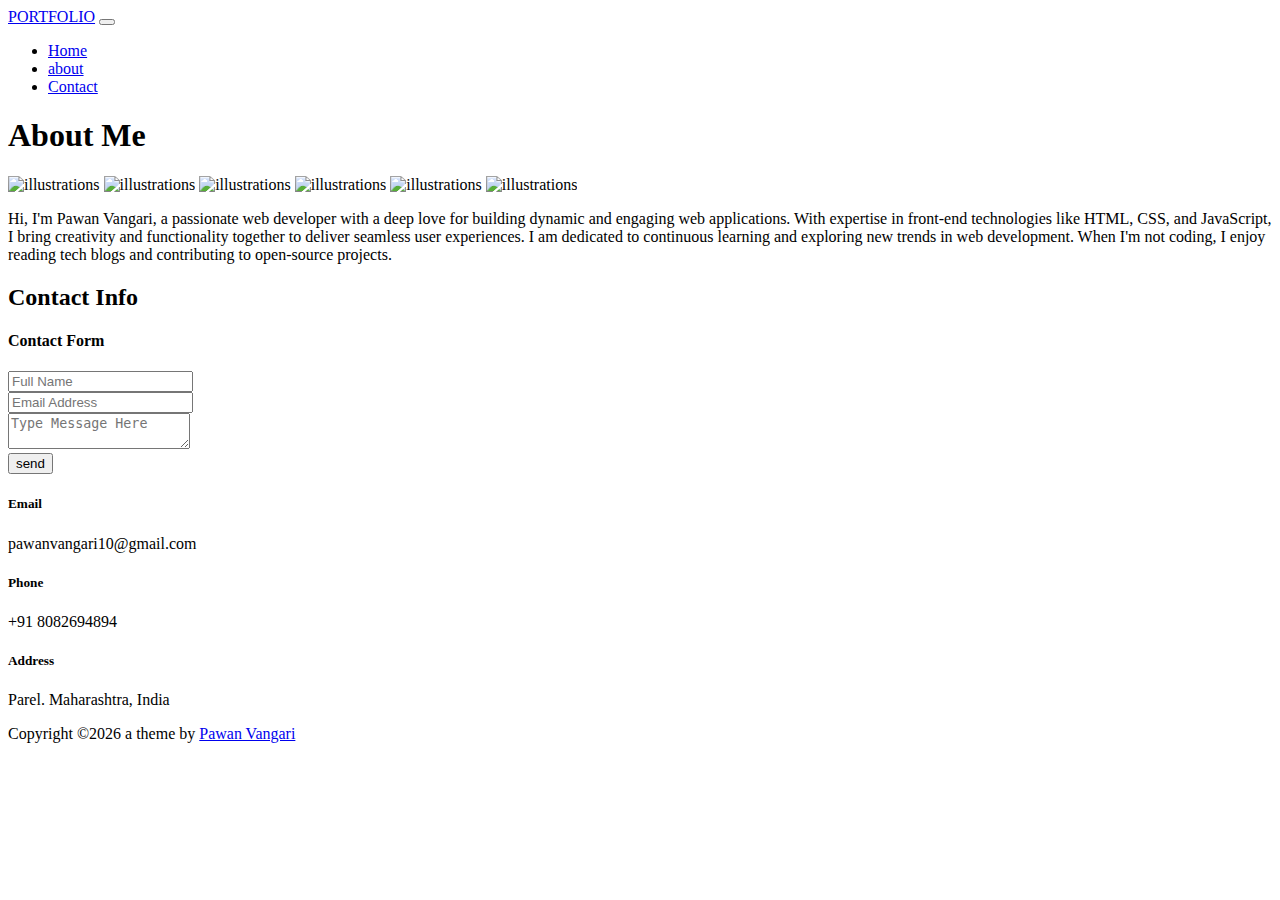
==== about.html @ 598837f6 "Add files via upload" ====
<!DOCTYPE html>
<html lang="zxx">

<head>
  <meta charset="utf-8">
  <title>Portfolio Template</title>

  <!-- mobile responsive meta -->
  <meta name="viewport" content="width=device-width, initial-scale=1">
  <meta name="viewport" content="width=device-width, initial-scale=1, maximum-scale=1">
  
  <!-- ** Plugins Needed for the Project ** -->
  <!-- Bootstrap -->
  <link rel="stylesheet" href="plugins/bootstrap/bootstrap.min.css">
  <!-- slick slider -->
  <link rel="stylesheet" href="plugins/slick/slick.css">
  <!-- themefy-icon -->
  <link rel="stylesheet" href="plugins/themify-icons/themify-icons.css">

  <!-- Main Stylesheet -->
  <link href="css/style.css" rel="stylesheet">
  
  <!--Favicon-->
  <link rel="shortcut icon" href="images/favicon.ico" type="image/x-icon">
  <link rel="icon" href="images/favicon.ico" type="image/x-icon">

</head>

<body>
  

<header class="navigation fixed-top">
  <nav class="navbar navbar-expand-lg navbar-dark">
    <a class="navbar-brand font-tertiary h3" href="index.html">PORTFOLIO</a>
    <button class="navbar-toggler" type="button" data-toggle="collapse" data-target="#navigation"
      aria-controls="navigation" aria-expanded="false" aria-label="Toggle navigation">
      <span class="navbar-toggler-icon"></span>
    </button>

    <div class="collapse navbar-collapse text-center" id="navigation">
      <ul class="navbar-nav ml-auto">
        <li class="nav-item active">
          <a class="nav-link" href="index.html">Home</a>
        </li>
        <li class="nav-item">
          <a class="nav-link" href="about.html">about</a>
        </li>
        <li class="nav-item">
          <a class="nav-link" href="contact.html">Contact</a>
        </li>
      </ul>
    </div>
  </nav>
</header>

<!-- page title -->
<section class="page-title-alt bg-primary position-relative">
  <div class="container">
    <div class="row">
      <div class="col-12">
        <h1 class="text-white font-tertiary">About Me</h1>
      </div>
    </div>
  </div>
  <!-- background shapes -->
  <img src="images/illustrations/leaf-bg-top.png" alt="illustrations" class="bg-shape-1 w-100">
  <img src="images/illustrations/dots-group-sm.png" alt="illustrations" class="bg-shape-2">
  <img src="images/illustrations/leaf-yellow.png" alt="illustrations" class="bg-shape-3">
  <img src="images/illustrations/leaf-orange.png" alt="illustrations" class="bg-shape-4">
  <img src="images/illustrations/dots-group-cyan.png" alt="illustrations" class="bg-shape-5">
  <img src="images/illustrations/leaf-cyan-lg.png" alt="illustrations" class="bg-shape-6">
</section>
<!-- /page title -->

<!-- about -->
<section class="section pt-5">
  <div class="container">
    <div class="row">
      <div class="col-md-8">
        <p class="font-secondary paragraph-lg text-dark">Hi, I'm <span class="highlight">Pawan Vangari</span>, a passionate web developer with a deep love for building dynamic and engaging web applications. 
          With expertise in front-end technologies like HTML, CSS, and JavaScript, I bring creativity and functionality together to deliver seamless user experiences.
          I am dedicated to continuous learning and exploring new trends in web development. When I'm not coding, I enjoy reading tech blogs and contributing to open-source projects.</p>
      </div>
    </div>
  </div>
</section>
<!-- /about -->

<!-- contact -->
<section class="section section-on-footer" data-background="images/backgrounds/bg-dots.png">
  <div class="container">
    <div class="row">
      <div class="col-12 text-center">
        <h2 class="section-title">Contact Info</h2>
      </div>
      <div class="col-lg-8 mx-auto">
        <div class="bg-white rounded text-center p-5 shadow-down">
          <h4 class="mb-80">Contact Form</h4>
          <form action="#" class="row">
            <div class="col-md-6">
              <input type="text" id="name" name="name" placeholder="Full Name" class="form-control px-0 mb-4">
            </div>
            <div class="col-md-6">
              <input type="email" id="email" name="email" placeholder="Email Address" class="form-control px-0 mb-4">
            </div>
            <div class="col-12">
              <textarea name="message" id="message" class="form-control px-0 mb-4"
                placeholder="Type Message Here"></textarea>
            </div>
            <div class="col-lg-6 col-10 mx-auto">
              <button class="btn btn-primary w-100">send</button>
            </div>
          </form>
        </div>
      </div>
    </div>
  </div>
</section>
<!-- /contact -->

<!-- footer -->
<footer class="bg-dark footer-section">
  <div class="section">
    <div class="container">
      <div class="row">
        <div class="col-md-4">
          <h5 class="text-light">Email</h5>
          <p class="text-white paragraph-lg font-secondary">pawanvangari10@gmail.com</p>
        </div>
        <div class="col-md-4">
          <h5 class="text-light">Phone</h5>
          <p class="text-white paragraph-lg font-secondary">+91 8082694894</p>
        </div>
        <div class="col-md-4">
          <h5 class="text-light">Address</h5>
          <p class="text-white paragraph-lg font-secondary">Parel. Maharashtra, India</p>
        </div>
      </div>
    </div>
  </div>
  <div class="border-top text-center border-dark py-5">
    <p class="mb-0 text-light">Copyright ©<script>
        var CurrentYear = new Date().getFullYear()
        document.write(CurrentYear)
      </script> a theme by <a href="themefisher.com">Pawan Vangari</a></p>
  </div>
</footer>
<!-- /footer -->

<!-- jQuery -->
<script src="plugins/jQuery/jquery.min.js"></script>
<!-- Bootstrap JS -->
<script src="plugins/bootstrap/bootstrap.min.js"></script>
<!-- slick slider -->
<script src="plugins/slick/slick.min.js"></script>
<!-- filter -->
<script src="plugins/shuffle/shuffle.min.js"></script>

<!-- Main Script -->
<script src="js/script.js"></script>

</body>
</html>
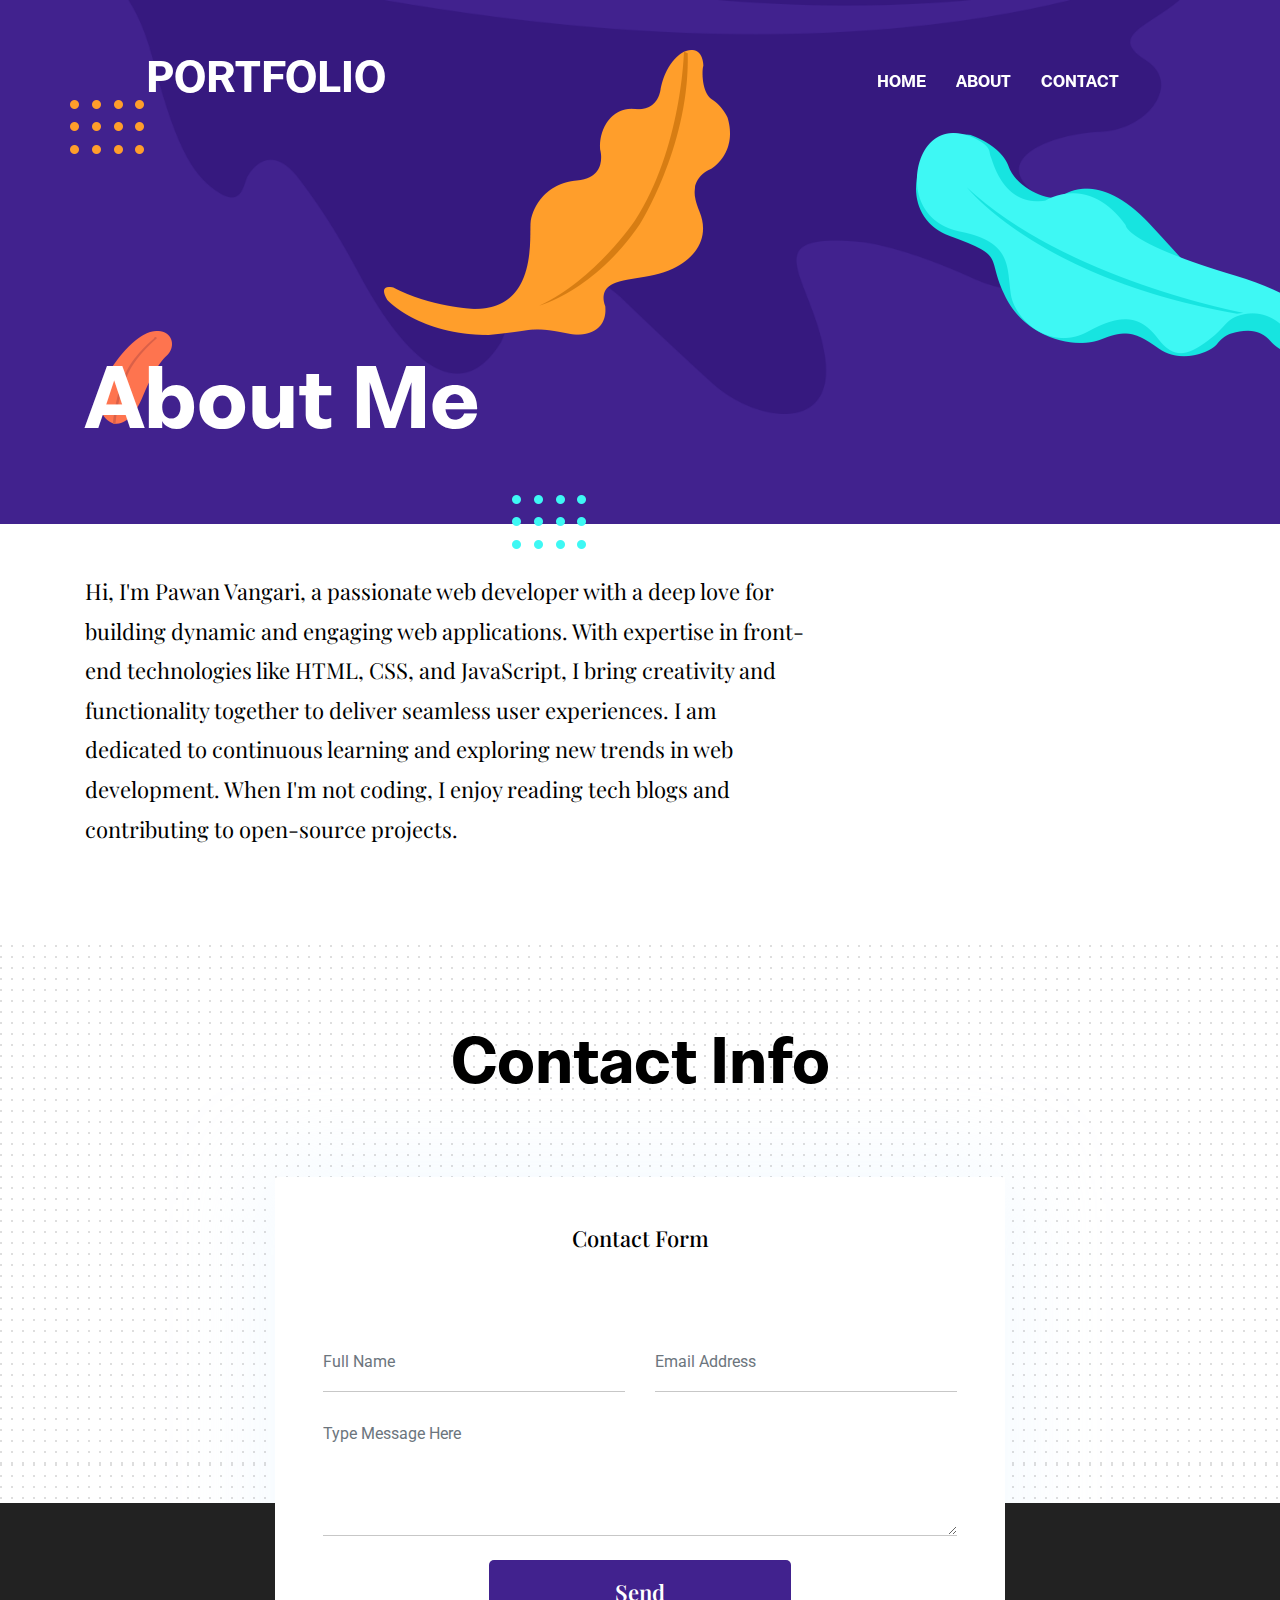
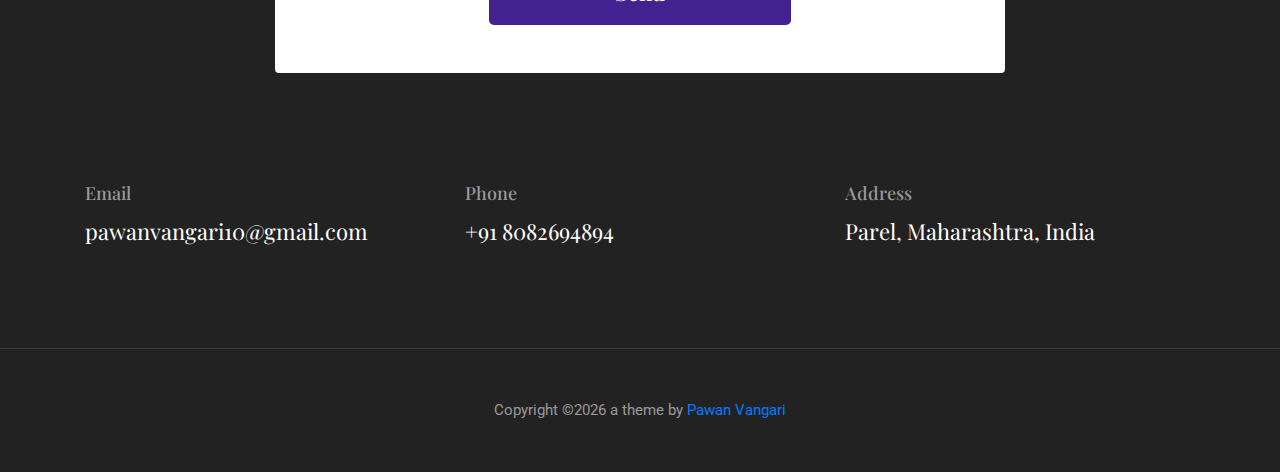
==== commit 42b0e4d6: "Add files via upload" ====
--- a/about.html
+++ b/about.html
@@ -133,7 +133,7 @@
         </div>
         <div class="col-md-4">
           <h5 class="text-light">Address</h5>
-          <p class="text-white paragraph-lg font-secondary">Parel. Maharashtra, India</p>
+          <p class="text-white paragraph-lg font-secondary">Parel, Maharashtra, India</p>
         </div>
       </div>
     </div>
--- a/plugins/themify-icons/themify-icons.css
+++ b/plugins/themify-icons/themify-icons.css
@@ -0,0 +1 @@
+@font-face{font-family:themify;src:url(fonts/themify.eot?-fvbane);src:url(fonts/themify.eot?#iefix-fvbane) format('embedded-opentype'),url(fonts/themify.woff?-fvbane) format('woff'),url(fonts/themify.ttf?-fvbane) format('truetype'),url(fonts/themify.svg?-fvbane#themify) format('svg');font-weight:400;font-style:normal}[class*=" ti-"],[class^=ti-]{font-family:themify;speak:none;font-style:normal;font-weight:400;font-variant:normal;text-transform:none;line-height:1;-webkit-font-smoothing:antialiased;-moz-osx-font-smoothing:grayscale}.ti-wand:before{content:"\e600"}.ti-volume:before{content:"\e601"}.ti-user:before{content:"\e602"}.ti-unlock:before{content:"\e603"}.ti-unlink:before{content:"\e604"}.ti-trash:before{content:"\e605"}.ti-thought:before{content:"\e606"}.ti-target:before{content:"\e607"}.ti-tag:before{content:"\e608"}.ti-tablet:before{content:"\e609"}.ti-star:before{content:"\e60a"}.ti-spray:before{content:"\e60b"}.ti-signal:before{content:"\e60c"}.ti-shopping-cart:before{content:"\e60d"}.ti-shopping-cart-full:before{content:"\e60e"}.ti-settings:before{content:"\e60f"}.ti-search:before{content:"\e610"}.ti-zoom-in:before{content:"\e611"}.ti-zoom-out:before{content:"\e612"}.ti-cut:before{content:"\e613"}.ti-ruler:before{content:"\e614"}.ti-ruler-pencil:before{content:"\e615"}.ti-ruler-alt:before{content:"\e616"}.ti-bookmark:before{content:"\e617"}.ti-bookmark-alt:before{content:"\e618"}.ti-reload:before{content:"\e619"}.ti-plus:before{content:"\e61a"}.ti-pin:before{content:"\e61b"}.ti-pencil:before{content:"\e61c"}.ti-pencil-alt:before{content:"\e61d"}.ti-paint-roller:before{content:"\e61e"}.ti-paint-bucket:before{content:"\e61f"}.ti-na:before{content:"\e620"}.ti-mobile:before{content:"\e621"}.ti-minus:before{content:"\e622"}.ti-medall:before{content:"\e623"}.ti-medall-alt:before{content:"\e624"}.ti-marker:before{content:"\e625"}.ti-marker-alt:before{content:"\e626"}.ti-arrow-up:before{content:"\e627"}.ti-arrow-right:before{content:"\e628"}.ti-arrow-left:before{content:"\e629"}.ti-arrow-down:before{content:"\e62a"}.ti-lock:before{content:"\e62b"}.ti-location-arrow:before{content:"\e62c"}.ti-link:before{content:"\e62d"}.ti-layout:before{content:"\e62e"}.ti-layers:before{content:"\e62f"}.ti-layers-alt:before{content:"\e630"}.ti-key:before{content:"\e631"}.ti-import:before{content:"\e632"}.ti-image:before{content:"\e633"}.ti-heart:before{content:"\e634"}.ti-heart-broken:before{content:"\e635"}.ti-hand-stop:before{content:"\e636"}.ti-hand-open:before{content:"\e637"}.ti-hand-drag:before{content:"\e638"}.ti-folder:before{content:"\e639"}.ti-flag:before{content:"\e63a"}.ti-flag-alt:before{content:"\e63b"}.ti-flag-alt-2:before{content:"\e63c"}.ti-eye:before{content:"\e63d"}.ti-export:before{content:"\e63e"}.ti-exchange-vertical:before{content:"\e63f"}.ti-desktop:before{content:"\e640"}.ti-cup:before{content:"\e641"}.ti-crown:before{content:"\e642"}.ti-comments:before{content:"\e643"}.ti-comment:before{content:"\e644"}.ti-comment-alt:before{content:"\e645"}.ti-close:before{content:"\e646"}.ti-clip:before{content:"\e647"}.ti-angle-up:before{content:"\e648"}.ti-angle-right:before{content:"\e649"}.ti-angle-left:before{content:"\e64a"}.ti-angle-down:before{content:"\e64b"}.ti-check:before{content:"\e64c"}.ti-check-box:before{content:"\e64d"}.ti-camera:before{content:"\e64e"}.ti-announcement:before{content:"\e64f"}.ti-brush:before{content:"\e650"}.ti-briefcase:before{content:"\e651"}.ti-bolt:before{content:"\e652"}.ti-bolt-alt:before{content:"\e653"}.ti-blackboard:before{content:"\e654"}.ti-bag:before{content:"\e655"}.ti-move:before{content:"\e656"}.ti-arrows-vertical:before{content:"\e657"}.ti-arrows-horizontal:before{content:"\e658"}.ti-fullscreen:before{content:"\e659"}.ti-arrow-top-right:before{content:"\e65a"}.ti-arrow-top-left:before{content:"\e65b"}.ti-arrow-circle-up:before{content:"\e65c"}.ti-arrow-circle-right:before{content:"\e65d"}.ti-arrow-circle-left:before{content:"\e65e"}.ti-arrow-circle-down:before{content:"\e65f"}.ti-angle-double-up:before{content:"\e660"}.ti-angle-double-right:before{content:"\e661"}.ti-angle-double-left:before{content:"\e662"}.ti-angle-double-down:before{content:"\e663"}.ti-zip:before{content:"\e664"}.ti-world:before{content:"\e665"}.ti-wheelchair:before{content:"\e666"}.ti-view-list:before{content:"\e667"}.ti-view-list-alt:before{content:"\e668"}.ti-view-grid:before{content:"\e669"}.ti-uppercase:before{content:"\e66a"}.ti-upload:before{content:"\e66b"}.ti-underline:before{content:"\e66c"}.ti-truck:before{content:"\e66d"}.ti-timer:before{content:"\e66e"}.ti-ticket:before{content:"\e66f"}.ti-thumb-up:before{content:"\e670"}.ti-thumb-down:before{content:"\e671"}.ti-text:before{content:"\e672"}.ti-stats-up:before{content:"\e673"}.ti-stats-down:before{content:"\e674"}.ti-split-v:before{content:"\e675"}.ti-split-h:before{content:"\e676"}.ti-smallcap:before{content:"\e677"}.ti-shine:before{content:"\e678"}.ti-shift-right:before{content:"\e679"}.ti-shift-left:before{content:"\e67a"}.ti-shield:before{content:"\e67b"}.ti-notepad:before{content:"\e67c"}.ti-server:before{content:"\e67d"}.ti-quote-right:before{content:"\e67e"}.ti-quote-left:before{content:"\e67f"}.ti-pulse:before{content:"\e680"}.ti-printer:before{content:"\e681"}.ti-power-off:before{content:"\e682"}.ti-plug:before{content:"\e683"}.ti-pie-chart:before{content:"\e684"}.ti-paragraph:before{content:"\e685"}.ti-panel:before{content:"\e686"}.ti-package:before{content:"\e687"}.ti-music:before{content:"\e688"}.ti-music-alt:before{content:"\e689"}.ti-mouse:before{content:"\e68a"}.ti-mouse-alt:before{content:"\e68b"}.ti-money:before{content:"\e68c"}.ti-microphone:before{content:"\e68d"}.ti-menu:before{content:"\e68e"}.ti-menu-alt:before{content:"\e68f"}.ti-map:before{content:"\e690"}.ti-map-alt:before{content:"\e691"}.ti-loop:before{content:"\e692"}.ti-location-pin:before{content:"\e693"}.ti-list:before{content:"\e694"}.ti-light-bulb:before{content:"\e695"}.ti-Italic:before{content:"\e696"}.ti-info:before{content:"\e697"}.ti-infinite:before{content:"\e698"}.ti-id-badge:before{content:"\e699"}.ti-hummer:before{content:"\e69a"}.ti-home:before{content:"\e69b"}.ti-help:before{content:"\e69c"}.ti-headphone:before{content:"\e69d"}.ti-harddrives:before{content:"\e69e"}.ti-harddrive:before{content:"\e69f"}.ti-gift:before{content:"\e6a0"}.ti-game:before{content:"\e6a1"}.ti-filter:before{content:"\e6a2"}.ti-files:before{content:"\e6a3"}.ti-file:before{content:"\e6a4"}.ti-eraser:before{content:"\e6a5"}.ti-envelope:before{content:"\e6a6"}.ti-download:before{content:"\e6a7"}.ti-direction:before{content:"\e6a8"}.ti-direction-alt:before{content:"\e6a9"}.ti-dashboard:before{content:"\e6aa"}.ti-control-stop:before{content:"\e6ab"}.ti-control-shuffle:before{content:"\e6ac"}.ti-control-play:before{content:"\e6ad"}.ti-control-pause:before{content:"\e6ae"}.ti-control-forward:before{content:"\e6af"}.ti-control-backward:before{content:"\e6b0"}.ti-cloud:before{content:"\e6b1"}.ti-cloud-up:before{content:"\e6b2"}.ti-cloud-down:before{content:"\e6b3"}.ti-clipboard:before{content:"\e6b4"}.ti-car:before{content:"\e6b5"}.ti-calendar:before{content:"\e6b6"}.ti-book:before{content:"\e6b7"}.ti-bell:before{content:"\e6b8"}.ti-basketball:before{content:"\e6b9"}.ti-bar-chart:before{content:"\e6ba"}.ti-bar-chart-alt:before{content:"\e6bb"}.ti-back-right:before{content:"\e6bc"}.ti-back-left:before{content:"\e6bd"}.ti-arrows-corner:before{content:"\e6be"}.ti-archive:before{content:"\e6bf"}.ti-anchor:before{content:"\e6c0"}.ti-align-right:before{content:"\e6c1"}.ti-align-left:before{content:"\e6c2"}.ti-align-justify:before{content:"\e6c3"}.ti-align-center:before{content:"\e6c4"}.ti-alert:before{content:"\e6c5"}.ti-alarm-clock:before{content:"\e6c6"}.ti-agenda:before{content:"\e6c7"}.ti-write:before{content:"\e6c8"}.ti-window:before{content:"\e6c9"}.ti-widgetized:before{content:"\e6ca"}.ti-widget:before{content:"\e6cb"}.ti-widget-alt:before{content:"\e6cc"}.ti-wallet:before{content:"\e6cd"}.ti-video-clapper:before{content:"\e6ce"}.ti-video-camera:before{content:"\e6cf"}.ti-vector:before{content:"\e6d0"}.ti-themify-logo:before{content:"\e6d1"}.ti-themify-favicon:before{content:"\e6d2"}.ti-themify-favicon-alt:before{content:"\e6d3"}.ti-support:before{content:"\e6d4"}.ti-stamp:before{content:"\e6d5"}.ti-split-v-alt:before{content:"\e6d6"}.ti-slice:before{content:"\e6d7"}.ti-shortcode:before{content:"\e6d8"}.ti-shift-right-alt:before{content:"\e6d9"}.ti-shift-left-alt:before{content:"\e6da"}.ti-ruler-alt-2:before{content:"\e6db"}.ti-receipt:before{content:"\e6dc"}.ti-pin2:before{content:"\e6dd"}.ti-pin-alt:before{content:"\e6de"}.ti-pencil-alt2:before{content:"\e6df"}.ti-palette:before{content:"\e6e0"}.ti-more:before{content:"\e6e1"}.ti-more-alt:before{content:"\e6e2"}.ti-microphone-alt:before{content:"\e6e3"}.ti-magnet:before{content:"\e6e4"}.ti-line-double:before{content:"\e6e5"}.ti-line-dotted:before{content:"\e6e6"}.ti-line-dashed:before{content:"\e6e7"}.ti-layout-width-full:before{content:"\e6e8"}.ti-layout-width-default:before{content:"\e6e9"}.ti-layout-width-default-alt:before{content:"\e6ea"}.ti-layout-tab:before{content:"\e6eb"}.ti-layout-tab-window:before{content:"\e6ec"}.ti-layout-tab-v:before{content:"\e6ed"}.ti-layout-tab-min:before{content:"\e6ee"}.ti-layout-slider:before{content:"\e6ef"}.ti-layout-slider-alt:before{content:"\e6f0"}.ti-layout-sidebar-right:before{content:"\e6f1"}.ti-layout-sidebar-none:before{content:"\e6f2"}.ti-layout-sidebar-left:before{content:"\e6f3"}.ti-layout-placeholder:before{content:"\e6f4"}.ti-layout-menu:before{content:"\e6f5"}.ti-layout-menu-v:before{content:"\e6f6"}.ti-layout-menu-separated:before{content:"\e6f7"}.ti-layout-menu-full:before{content:"\e6f8"}.ti-layout-media-right-alt:before{content:"\e6f9"}.ti-layout-media-right:before{content:"\e6fa"}.ti-layout-media-overlay:before{content:"\e6fb"}.ti-layout-media-overlay-alt:before{content:"\e6fc"}.ti-layout-media-overlay-alt-2:before{content:"\e6fd"}.ti-layout-media-left-alt:before{content:"\e6fe"}.ti-layout-media-left:before{content:"\e6ff"}.ti-layout-media-center-alt:before{content:"\e700"}.ti-layout-media-center:before{content:"\e701"}.ti-layout-list-thumb:before{content:"\e702"}.ti-layout-list-thumb-alt:before{content:"\e703"}.ti-layout-list-post:before{content:"\e704"}.ti-layout-list-large-image:before{content:"\e705"}.ti-layout-line-solid:before{content:"\e706"}.ti-layout-grid4:before{content:"\e707"}.ti-layout-grid3:before{content:"\e708"}.ti-layout-grid2:before{content:"\e709"}.ti-layout-grid2-thumb:before{content:"\e70a"}.ti-layout-cta-right:before{content:"\e70b"}.ti-layout-cta-left:before{content:"\e70c"}.ti-layout-cta-center:before{content:"\e70d"}.ti-layout-cta-btn-right:before{content:"\e70e"}.ti-layout-cta-btn-left:before{content:"\e70f"}.ti-layout-column4:before{content:"\e710"}.ti-layout-column3:before{content:"\e711"}.ti-layout-column2:before{content:"\e712"}.ti-layout-accordion-separated:before{content:"\e713"}.ti-layout-accordion-merged:before{content:"\e714"}.ti-layout-accordion-list:before{content:"\e715"}.ti-ink-pen:before{content:"\e716"}.ti-info-alt:before{content:"\e717"}.ti-help-alt:before{content:"\e718"}.ti-headphone-alt:before{content:"\e719"}.ti-hand-point-up:before{content:"\e71a"}.ti-hand-point-right:before{content:"\e71b"}.ti-hand-point-left:before{content:"\e71c"}.ti-hand-point-down:before{content:"\e71d"}.ti-gallery:before{content:"\e71e"}.ti-face-smile:before{content:"\e71f"}.ti-face-sad:before{content:"\e720"}.ti-credit-card:before{content:"\e721"}.ti-control-skip-forward:before{content:"\e722"}.ti-control-skip-backward:before{content:"\e723"}.ti-control-record:before{content:"\e724"}.ti-control-eject:before{content:"\e725"}.ti-comments-smiley:before{content:"\e726"}.ti-brush-alt:before{content:"\e727"}.ti-youtube:before{content:"\e728"}.ti-vimeo:before{content:"\e729"}.ti-twitter:before{content:"\e72a"}.ti-time:before{content:"\e72b"}.ti-tumblr:before{content:"\e72c"}.ti-skype:before{content:"\e72d"}.ti-share:before{content:"\e72e"}.ti-share-alt:before{content:"\e72f"}.ti-rocket:before{content:"\e730"}.ti-pinterest:before{content:"\e731"}.ti-new-window:before{content:"\e732"}.ti-microsoft:before{content:"\e733"}.ti-list-ol:before{content:"\e734"}.ti-linkedin:before{content:"\e735"}.ti-layout-sidebar-2:before{content:"\e736"}.ti-layout-grid4-alt:before{content:"\e737"}.ti-layout-grid3-alt:before{content:"\e738"}.ti-layout-grid2-alt:before{content:"\e739"}.ti-layout-column4-alt:before{content:"\e73a"}.ti-layout-column3-alt:before{content:"\e73b"}.ti-layout-column2-alt:before{content:"\e73c"}.ti-instagram:before{content:"\e73d"}.ti-google:before{content:"\e73e"}.ti-github:before{content:"\e73f"}.ti-flickr:before{content:"\e740"}.ti-facebook:before{content:"\e741"}.ti-dropbox:before{content:"\e742"}.ti-dribbble:before{content:"\e743"}.ti-apple:before{content:"\e744"}.ti-android:before{content:"\e745"}.ti-save:before{content:"\e746"}.ti-save-alt:before{content:"\e747"}.ti-yahoo:before{content:"\e748"}.ti-wordpress:before{content:"\e749"}.ti-vimeo-alt:before{content:"\e74a"}.ti-twitter-alt:before{content:"\e74b"}.ti-tumblr-alt:before{content:"\e74c"}.ti-trello:before{content:"\e74d"}.ti-stack-overflow:before{content:"\e74e"}.ti-soundcloud:before{content:"\e74f"}.ti-sharethis:before{content:"\e750"}.ti-sharethis-alt:before{content:"\e751"}.ti-reddit:before{content:"\e752"}.ti-pinterest-alt:before{content:"\e753"}.ti-microsoft-alt:before{content:"\e754"}.ti-linux:before{content:"\e755"}.ti-jsfiddle:before{content:"\e756"}.ti-joomla:before{content:"\e757"}.ti-html5:before{content:"\e758"}.ti-flickr-alt:before{content:"\e759"}.ti-email:before{content:"\e75a"}.ti-drupal:before{content:"\e75b"}.ti-dropbox-alt:before{content:"\e75c"}.ti-css3:before{content:"\e75d"}.ti-rss:before{content:"\e75e"}.ti-rss-alt:before{content:"\e75f"}--- a/css/style.css
+++ b/css/style.css
@@ -0,0 +1,792 @@
+/*!------------------------------------------------------------------
+[MAIN STYLESHEET]
+
+PROJECT:	Project Name
+VERSION:	Versoin Number
+-------------------------------------------------------------------*/
+/*------------------------------------------------------------------
+[TABLE OF CONTENTS]
+-------------------------------------------------------------------*/
+/*  typography */
+@import url("https://fonts.googleapis.com/css?family=Playfair+Display:400,700|Roboto:300,400,500,700");
+@font-face {
+  font-family: 'BwNistaInt-xBd';
+  src: url("../plugins/fonts/BwNistaInt-xBd.woff") format("woff");
+  font-style: normal;
+  font-display: swap;
+}
+
+body {
+  line-height: 1.2;
+  font-family: "Roboto", sans-serif;
+  -webkit-font-smoothing: antialiased;
+  font-size: 15px;
+  color: #4c4c4c;
+}
+
+p, .paragraph {
+  font-weight: 400;
+  color: #4c4c4c;
+  font-size: 15px;
+  line-height: 1.8;
+  font-family: "Roboto", sans-serif;
+}
+
+p-lg, .paragraph-lg {
+  font-size: 22px;
+}
+
+h1, h2, h3, h4, h5, h6 {
+  color: #000;
+  font-family: "Playfair Display", serif;
+  line-height: 1.2;
+}
+
+h1, .h1 {
+  font-size: 80px;
+}
+
+@media (max-width: 991px) {
+  h1, .h1 {
+    font-size: 65px;
+  }
+}
+
+h2, .h2 {
+  font-size: 60px;
+}
+
+@media (max-width: 991px) {
+  h2, .h2 {
+    font-size: 50px;
+  }
+}
+
+h3, .h3 {
+  font-size: 40px;
+}
+
+h4, .h4 {
+  font-size: 22px;
+}
+
+h5, .h5 {
+  font-size: 18px;
+}
+
+h6, .h6 {
+  font-size: 14px;
+}
+
+/* Button style */
+.btn {
+  font-size: 22px;
+  font-family: "Playfair Display", serif;
+  text-transform: capitalize;
+  padding: 16px 44px;
+  border-radius: 5px;
+  font-weight: 600;
+  border: 0;
+  position: relative;
+  z-index: 1;
+  transition: .2s ease;
+}
+
+.btn:focus {
+  outline: 0;
+  box-shadow: none !important;
+}
+
+.btn:active {
+  box-shadow: none;
+}
+
+.btn-sm {
+  font-size: 15px;
+  padding: 10px 30px;
+}
+
+.btn-xs {
+  padding: 5px 10px;
+  font-size: 15px;
+}
+
+.btn-primary {
+  background: #41228e;
+  color: #fff;
+}
+
+.btn-primary:active {
+  background: #542cb7 !important;
+}
+
+.btn-primary:hover {
+  background: #542cb7;
+}
+
+.btn-primary.focus, .btn-primary.active {
+  background: #542cb7 !important;
+  box-shadow: none !important;
+}
+
+.btn-transparent {
+  background: transparent;
+  color: #41228e;
+  font-weight: bold;
+}
+
+.btn-transparent:active, .btn-transparent:hover {
+  color: #41228e;
+}
+
+body {
+  background-color: #fff;
+  overflow-x: hidden;
+}
+
+::-moz-selection {
+  background: #542cb7;
+  color: #fff;
+}
+
+::selection {
+  background: #542cb7;
+  color: #fff;
+}
+
+/* preloader */
+.preloader {
+  position: fixed;
+  top: 0;
+  left: 0;
+  right: 0;
+  bottom: 0;
+  background-color: #fff;
+  z-index: 999;
+  display: flex;
+  align-items: center;
+  justify-content: center;
+}
+
+ol,
+ul {
+  list-style-type: none;
+  margin: 0px;
+}
+
+img {
+  vertical-align: middle;
+  border: 0;
+}
+
+a,
+a:hover,
+a:focus {
+  text-decoration: none;
+}
+
+a,
+button,
+select {
+  cursor: pointer;
+  transition: .2s ease;
+}
+
+a:focus,
+button:focus,
+select:focus {
+  outline: 0;
+}
+
+a.text-dark:hover {
+  color: #41228e !important;
+}
+
+a:hover {
+  color: #41228e;
+}
+
+.slick-slide {
+  outline: 0;
+}
+
+.section {
+  padding-top: 80px;
+  padding-bottom: 80px;
+}
+
+.section-title {
+  margin-bottom: 80px;
+  font-family: "BwNistaInt-xBd";
+}
+
+.bg-cover {
+  background-size: cover;
+  background-position: center center;
+  background-repeat: no-repeat;
+}
+
+/* overlay */
+.overlay {
+  position: relative;
+}
+
+.overlay::before {
+  position: absolute;
+  content: '';
+  height: 100%;
+  width: 100%;
+  top: 0;
+  left: 0;
+  background: #000;
+  opacity: .5;
+}
+
+.outline-0 {
+  outline: 0 !important;
+}
+
+.d-unset {
+  display: unset !important;
+}
+
+.bg-primary {
+  background: #41228e !important;
+}
+
+.bg-gray {
+  background: #eaeaea !important;
+}
+
+.text-primary {
+  color: #41228e !important;
+}
+
+.text-color {
+  color: #4c4c4c;
+}
+
+.text-dark {
+  color: #000 !important;
+}
+
+.text-light {
+  color: #999999 !important;
+}
+
+.mb-10 {
+  margin-bottom: 10px !important;
+}
+
+.mb-20 {
+  margin-bottom: 20px !important;
+}
+
+.mb-30 {
+  margin-bottom: 30px !important;
+}
+
+.mb-40 {
+  margin-bottom: 40px !important;
+}
+
+.mb-50 {
+  margin-bottom: 50px !important;
+}
+
+.mb-60 {
+  margin-bottom: 60px !important;
+}
+
+.mb-70 {
+  margin-bottom: 70px !important;
+}
+
+.mb-80 {
+  margin-bottom: 80px !important;
+}
+
+.mb-90 {
+  margin-bottom: 90px !important;
+}
+
+.mb-100 {
+  margin-bottom: 100px !important;
+}
+
+.zindex-1 {
+  z-index: 1;
+}
+
+.rounded-lg {
+  border-radius: 15px;
+}
+
+.overflow-hidden {
+  overflow: hidden;
+}
+
+.font-secondary {
+  font-family: "Playfair Display", serif !important;
+}
+
+.font-tertiary {
+  font-family: "BwNistaInt-xBd" !important;
+}
+
+.shadow {
+  box-shadow: 0px 18px 39.1px 6.9px rgba(224, 241, 255, 0.34) !important;
+}
+
+.bg-dark {
+  background-color: #222222 !important;
+}
+
+/*icon*/
+/* Custom CSS to reduce the gap between buttons */
+.hero-area .btn-container {
+  display: flex;
+  justify-content: space-between; /* Distribute space between buttons */
+  align-items: center; /* Align buttons vertically */
+  margin-top: 20px; /* Adjust top margin as needed */
+}
+
+.hero-area .btn-container .btn {
+  margin: 40 10px; /* Add horizontal margin between buttons */
+  flex: 1; /* Allow buttons to grow equally */
+  max-width: 200px; /* Set a max-width for buttons */
+}
+
+/* Optional: Adjust button styles */
+.hero-area .btn-primary {
+  background-color: #6f42c1; /* Purple color */
+  border-color: #6f42c1;
+  padding: 10px 20px;
+  margin-right: 300%;
+  font-size: 16px;
+  border-radius: 5px;
+  color: #fff; /* White text */
+  text-align: center; /* Center text inside buttons */
+}
+
+.hero-area .btn-primary:hover {
+  background-color: #5a32a3; /* Darker purple on hover */
+  border-color: #5a32a3;
+}
+/*icon*/
+/* slick slider */
+.slick-dots {
+  text-align: center;
+  padding-left: 0;
+}
+
+.slick-dots li {
+  display: inline-block;
+  margin: 2px;
+}
+
+.slick-dots li.slick-active button {
+  background: #fff;
+  width: 25px;
+}
+
+.slick-dots li button {
+  height: 6px;
+  width: 12px;
+  background: rgba(255, 255, 255, 0.5);
+  color: transparent;
+  border-radius: 10px;
+  overflow: hidden;
+  transition: .2s ease;
+  border: 0;
+}
+
+/* /slick slider */
+/* form */
+.form-control {
+  border: 0;
+  border-radius: 0;
+  border-bottom: 1px solid #c7c7c7;
+  height: 60px;
+}
+
+.form-control:focus {
+  border-color: #41228e;
+  outline: 0;
+  box-shadow: none !important;
+}
+
+textarea.form-control {
+  height: 120px;
+}
+
+/* /form */
+/* card */
+.card {
+  border: 0;
+}
+
+.card-header {
+  border: 0;
+}
+
+.card-footer {
+  border: 0;
+}
+
+/* /card */
+.navigation {
+  padding: 40px 130px;
+  transition: .3s ease;
+}
+
+.navigation.nav-bg {
+  background-color: #41228e;
+  padding: 15px 100px;
+}
+
+@media (max-width: 991px) {
+  .navigation.nav-bg {
+    padding: 15px 20px;
+  }
+}
+
+@media (max-width: 991px) {
+  .navigation {
+    padding: 20px;
+    background: #41228e;
+  }
+}
+
+.navbar .nav-item .nav-link {
+  font-family: "BwNistaInt-xBd";
+  text-transform: uppercase;
+  padding: 15px;
+}
+
+.navbar .nav-item.active {
+  font-weight: bold;
+}
+
+.navbar-dark .navbar-nav .nav-link {
+  color: #fff;
+}
+
+.hero-area {
+  padding: 300px 0 200px;
+  position: relative;
+}
+
+@media (max-width: 767px) {
+  .hero-area {
+    padding: 250px 0 150px;
+    overflow: hidden;
+  }
+}
+
+.hero-area h1 {
+  position: relative;
+  z-index: 2;
+}
+
+.layer {
+  position: absolute;
+  z-index: 1;
+}
+
+#l1 {
+  bottom: 0;
+  left: 0;
+}
+
+#l2 {
+  top: 190px;
+  left: -250px;
+}
+
+#l3 {
+  top: 200px;
+  left: 40%;
+}
+
+#l4 {
+  top: 200px;
+  right: 40%;
+}
+
+#l5 {
+  top: 100px;
+  right: -150px;
+}
+
+#l6 {
+  bottom: -20px;
+  left: 10%;
+}
+
+#l7 {
+  bottom: 100px;
+  left: 20%;
+}
+
+#l8 {
+  bottom: 160px;
+  right: 45%;
+}
+
+#l9 {
+  bottom: 100px;
+  right: -10px;
+}
+
+.layer-bg {
+  position: absolute;
+  bottom: 0;
+  left: 0;
+}
+
+/* skills */
+.progress-wrapper {
+  height: 130px;
+  overflow: hidden;
+}
+
+.wave {
+  position: absolute;
+  width: 100%;
+  height: 100%;
+}
+
+.wave::before, .wave::after {
+  content: "";
+  position: absolute;
+  width: 800px;
+  height: 800px;
+  bottom: 0;
+  left: 50%;
+  background-color: rgba(255, 255, 255, 0.4);
+  border-radius: 45%;
+  -webkit-transform: translateX(-50%) rotate(0);
+          transform: translateX(-50%) rotate(0);
+  -webkit-animation: rotate 6s linear infinite;
+          animation: rotate 6s linear infinite;
+  z-index: 10;
+}
+
+.wave::after {
+  border-radius: 47%;
+  background-color: rgba(255, 255, 255, 0.9);
+  -webkit-transform: translateX(-50%) rotate(0);
+          transform: translateX(-50%) rotate(0);
+  -webkit-animation: rotate 10s linear -5s infinite;
+          animation: rotate 10s linear -5s infinite;
+  z-index: 20;
+}
+
+@-webkit-keyframes rotate {
+  50% {
+    -webkit-transform: translateX(-50%) rotate(180deg);
+            transform: translateX(-50%) rotate(180deg);
+  }
+  100% {
+    -webkit-transform: translateX(-50%) rotate(360deg);
+            transform: translateX(-50%) rotate(360deg);
+  }
+}
+
+@keyframes rotate {
+  50% {
+    -webkit-transform: translateX(-50%) rotate(180deg);
+            transform: translateX(-50%) rotate(180deg);
+  }
+  100% {
+    -webkit-transform: translateX(-50%) rotate(360deg);
+            transform: translateX(-50%) rotate(360deg);
+  }
+}
+
+
+/* /skills */
+
+/* footer */
+.footer-section {
+  padding-top: 200px;
+}
+
+.section-on-footer {
+  margin-bottom: -250px;
+}
+
+.shadow-down {
+  position: relative;
+}
+
+.shadow-down::before {
+  position: absolute;
+  content: "";
+  box-shadow: 0px 0px 80.75px 14.25px rgba(224, 241, 255, 0.34);
+  height: 100%;
+  width: 100%;
+  left: 0;
+  top: 0;
+  z-index: -1;
+}
+
+/* /footer */
+.card-lg {
+  flex-direction: row-reverse;
+  align-items: center;
+}
+
+@media (max-width: 991px) {
+  .card-lg {
+    flex-direction: column;
+  }
+}
+
+blockquote {
+  display: inline-block;
+  padding: 10px 20px;
+  background: #eaeaea;
+  border-left: 2px solid #41228e;
+  font-style: italic;
+  font-size: 22px;
+}
+
+.content * {
+  margin-bottom: 20px;
+}
+
+.content strong {
+  font-family: "Playfair Display", serif;
+  font-size: 22px;
+  font-weight: normal;
+  color: #000;
+  display: inherit;
+  line-height: 1.5;
+}
+
+.page-title-alt {
+  padding: 350px 0 70px;
+}
+
+.border-thick {
+  border: 10px solid;
+}
+
+.drag-lg-top {
+  margin-top: -230px;
+}
+
+@media (max-width: 991px) {
+  .drag-lg-top {
+    margin-top: 0;
+  }
+}
+
+.page-title-alt .container {
+  position: relative;
+  z-index: 1;
+}
+
+.page-title-alt .bg-shape-1 {
+  position: absolute;
+  left: 0;
+  top: 0;
+}
+
+.page-title-alt .bg-shape-2 {
+  position: absolute;
+  left: 70px;
+  top: 100px;
+}
+
+.page-title-alt .bg-shape-3 {
+  position: absolute;
+  left: 30%;
+  top: 50px;
+  -webkit-transform: rotate(180deg);
+          transform: rotate(180deg);
+}
+
+.page-title-alt .bg-shape-4 {
+  position: absolute;
+  left: 100px;
+  bottom: 100px;
+}
+
+.page-title-alt .bg-shape-5 {
+  position: absolute;
+  left: 40%;
+  bottom: -25px;
+}
+
+.page-title-alt .bg-shape-6 {
+  position: absolute;
+  bottom: 100px;
+  right: -100px;
+}
+
+.page-title {
+  padding: 250px 0 150px;
+}
+
+.page-title .container {
+  position: relative;
+  z-index: 1;
+}
+
+.page-title .bg-shape-1 {
+  position: absolute;
+  left: 0;
+  bottom: 0;
+  width: 100%;
+}
+
+.page-title .bg-shape-2 {
+  position: absolute;
+  left: -20px;
+  top: -10px;
+}
+
+.page-title .bg-shape-3 {
+  position: absolute;
+  left: 10%;
+  top: 100px;
+}
+
+.page-title .bg-shape-4 {
+  position: absolute;
+  left: 50%;
+  top: -20px;
+}
+
+.page-title .bg-shape-5 {
+  position: absolute;
+  left: 90px;
+  bottom: -50px;
+  -webkit-transform: rotate(180deg);
+          transform: rotate(180deg);
+}
+
+.page-title .bg-shape-6 {
+  position: absolute;
+  right: 20%;
+  bottom: -20px;
+}
+
+.page-title .bg-shape-7 {
+  position: absolute;
+  right: -220px;
+  bottom: -100px;
+}
+
+.filter-controls li {
+  cursor: pointer;
+}
+
+.filter-controls li.active {
+  font-weight: bold;
+}
+
+/*# sourceMappingURL=maps/style.css.map */
